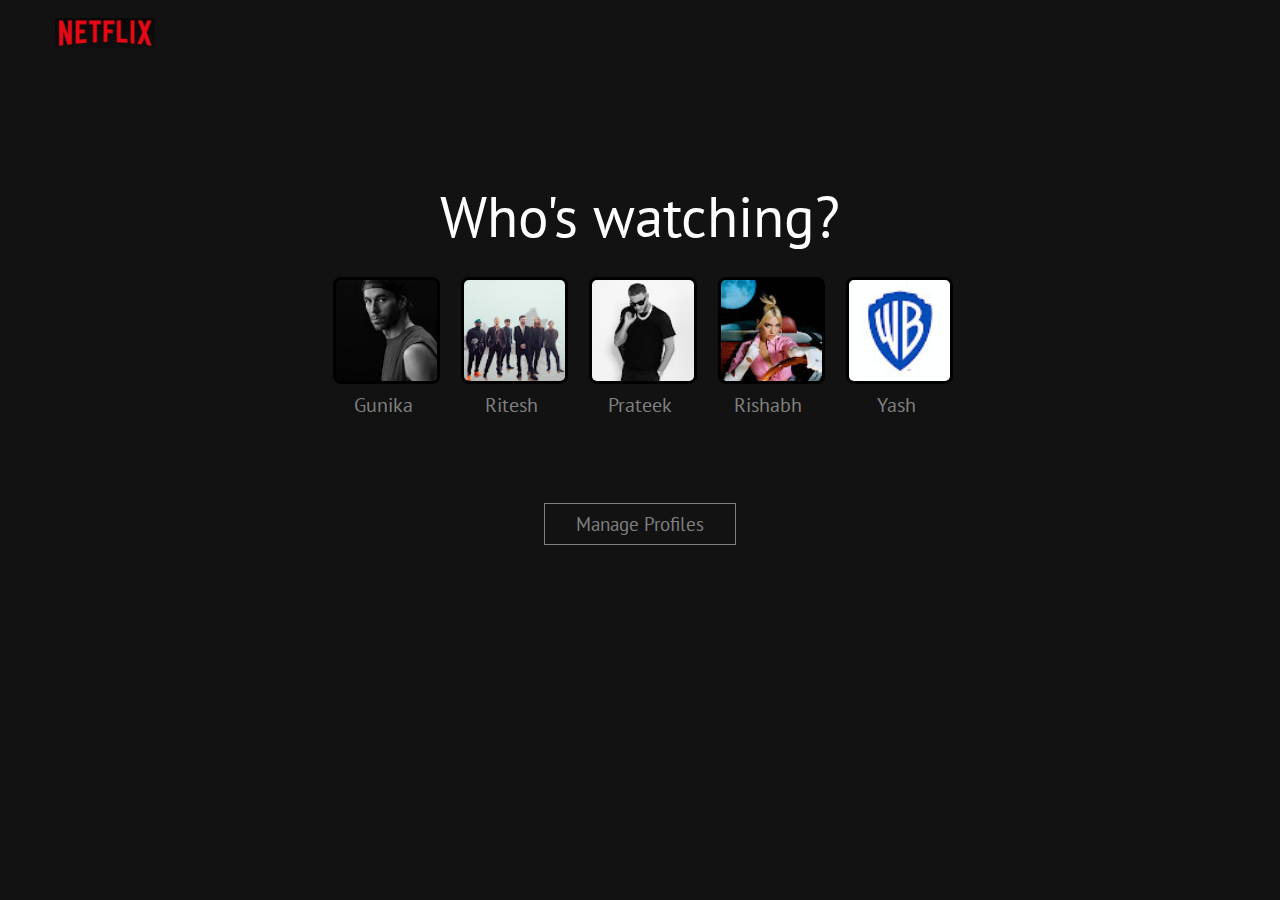
==== netflix.html @ e4c5819a "Add files via upload" ====
<!DOCTYPE html>
<html>
    <head>
        <title>Netflix</title>

        <link rel="icon" href="images/netflix(n)_logo.svg">
        <link rel="stylesheet" href="styles/netflix.css">
        <link rel="preconnect" href="https://fonts.googleapis.com">
        <link rel="preconnect" href="https://fonts.gstatic.com" crossorigin>
        <link href="https://fonts.googleapis.com/css2?family=PT+Sans&display=swap" rel="stylesheet">
    
    </head>
    <body>

        <div class="logo">
            <a href="sign in.html">
                <img class="logo-img" src="images/logo.jpg" alt="Netflix">
            </a>
        </div>

        <div class="who">Who's watching?</div>
        
        <div class="profile-grid">
            <div class="profile-col">
                <a href="shows.html">
                    <img class="profile-pic" src="profiles/enrique.jpg" alt="Enrique">
                    <p>Gunika</p>
                </a>
            </div>

            <div class="profile-col">
                <a href="shows.html">
                    <img class="profile-pic" src="profiles/maroon.jpg" alt="Maroon 5">
                    <p>Ritesh</p>
                </a>
            </div>

            <div class="profile-col">
                <a href="shows.html">
                    <img class="profile-pic" src="profiles/snake.jpg" alt="DJ Snake">
                    <p>Prateek</p>
                </a>
            </div>

            <div class="profile-col">
                <a href="shows.html">
                    <img class="profile-pic" src="profiles/dua.jpg" alt="Dua Lipa">
                    <p>Rishabh</p>
                </a>
            </div>

            <div class="profile-col">
                <a href="shows.html">
                    <img class="profile-pic" src="profiles/wb.jpg" alt="Warner Bros. Pictures">
                    <p>Yash</p>
                </a>
            </div>
        </div>

        <div>
            <button class="btn">Manage Profiles</button>
        </div>
    </body>
</html>
---- styles/netflix.css ----
body {
    background-color: rgba(0, 0, 0, 0.93);
    text-align: center;
}

a, p {
    color: grey;
    font-family: "PT Sans";
    font-size: 20px;
    margin-top: 2px;
    margin-bottom: 0;
    text-decoration: none;
    cursor: pointer;
}

.logo {
    text-align: left;
    margin-top: 18px;
    margin-left: 47px;
    cursor: pointer;
}

.logo-img {
    width: 100px;
}

.who {
    color: rgb(255, 255, 255);
    font-family: "PT Sans";
    font-size: 57px;
    margin-top: 125px;
    cursor: default;
}

.profile-grid {
    display: grid;
    grid-template-columns: 1fr 1fr 1fr 1fr 1fr;
    column-gap: 27px;
    margin-top: 12px;
    margin-left: 325px;
    margin-right: 325px;
}

.profile-pic {
    margin-top: 12px;
    width: 100%;
    border: 3px solid black;
    border-radius: 8px;
    cursor: pointer;
}

.profile-col:hover > a .profile-pic {
    border: 3px solid white;
}

.profile-col:hover > a p {
    color: white;
}

.btn {
    font-size: 19px;
    font-family: "PT Sans";
    margin-top: 85px;
    border: 1px solid grey;
    color: grey;
    background-color: transparent;
    padding: 8px 31px;
    cursor: pointer;
    transition: border-color 0.15s, color 0.15s;
}

.btn:hover {
    color: white;
    border-color: white;
}
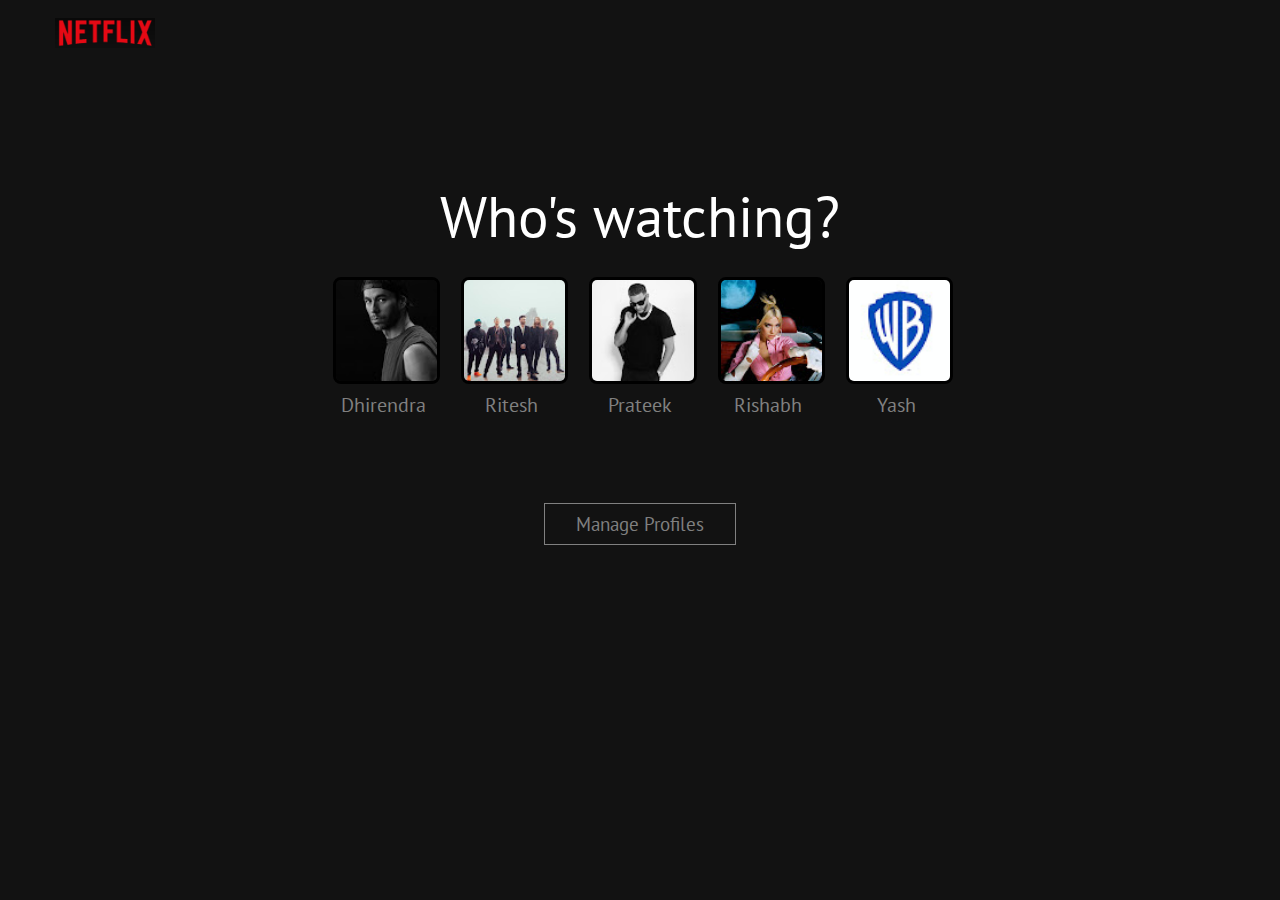
==== commit 6708fda0: "Update netflix.html" ====
--- a/netflix.html
+++ b/netflix.html
@@ -24,7 +24,7 @@
             <div class="profile-col">
                 <a href="shows.html">
                     <img class="profile-pic" src="profiles/enrique.jpg" alt="Enrique">
-                    <p>Gunika</p>
+                    <p>Dhirendra</p>
                 </a>
             </div>
 
@@ -61,4 +61,4 @@
             <button class="btn">Manage Profiles</button>
         </div>
     </body>
-</html>+</html>
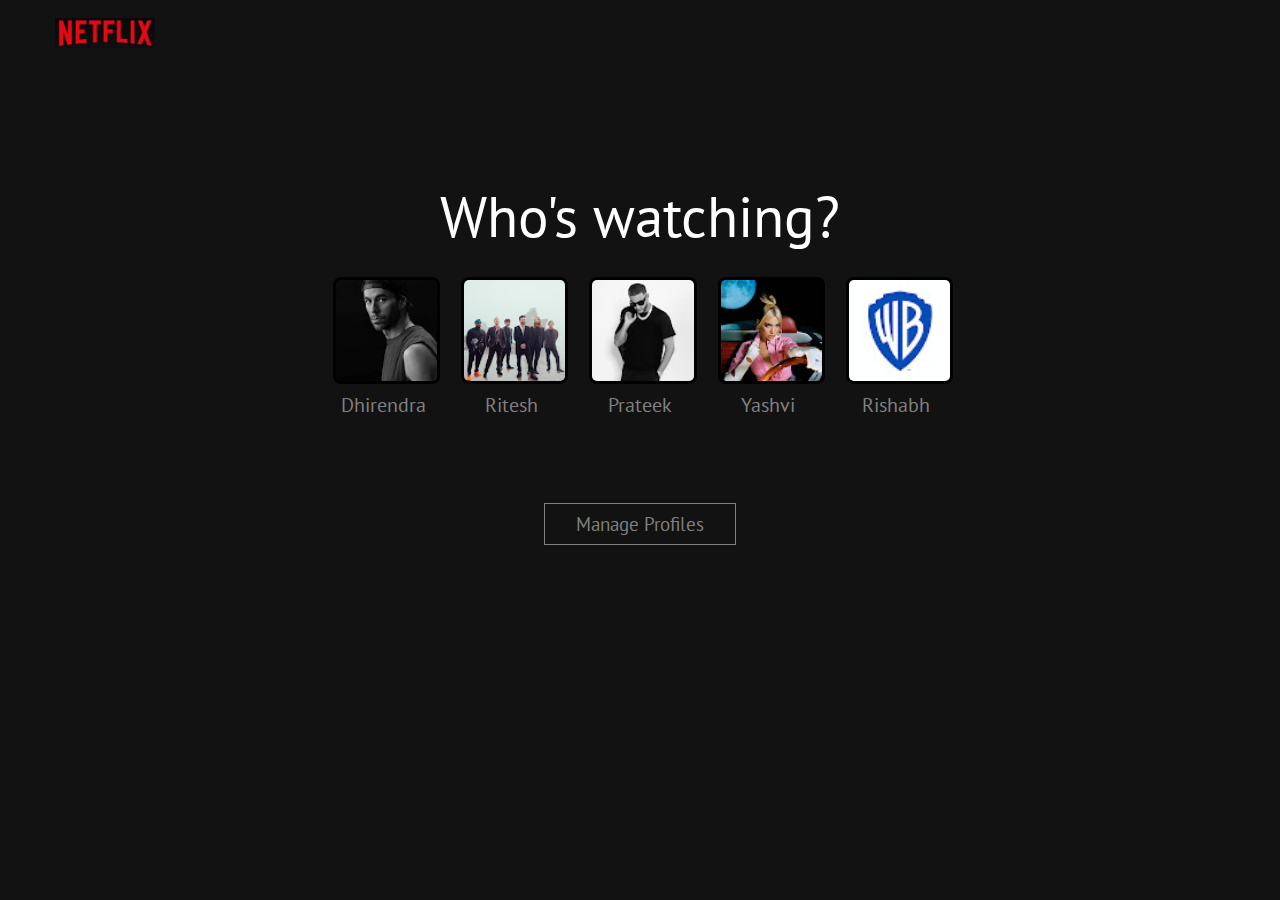
==== commit 28d18028: "Update netflix.html" ====
--- a/netflix.html
+++ b/netflix.html
@@ -45,14 +45,14 @@
             <div class="profile-col">
                 <a href="shows.html">
                     <img class="profile-pic" src="profiles/dua.jpg" alt="Dua Lipa">
-                    <p>Rishabh</p>
+                    <p>Yashvi</p>
                 </a>
             </div>
 
             <div class="profile-col">
                 <a href="shows.html">
                     <img class="profile-pic" src="profiles/wb.jpg" alt="Warner Bros. Pictures">
-                    <p>Yash</p>
+                    <p>Rishabh</p>
                 </a>
             </div>
         </div>
